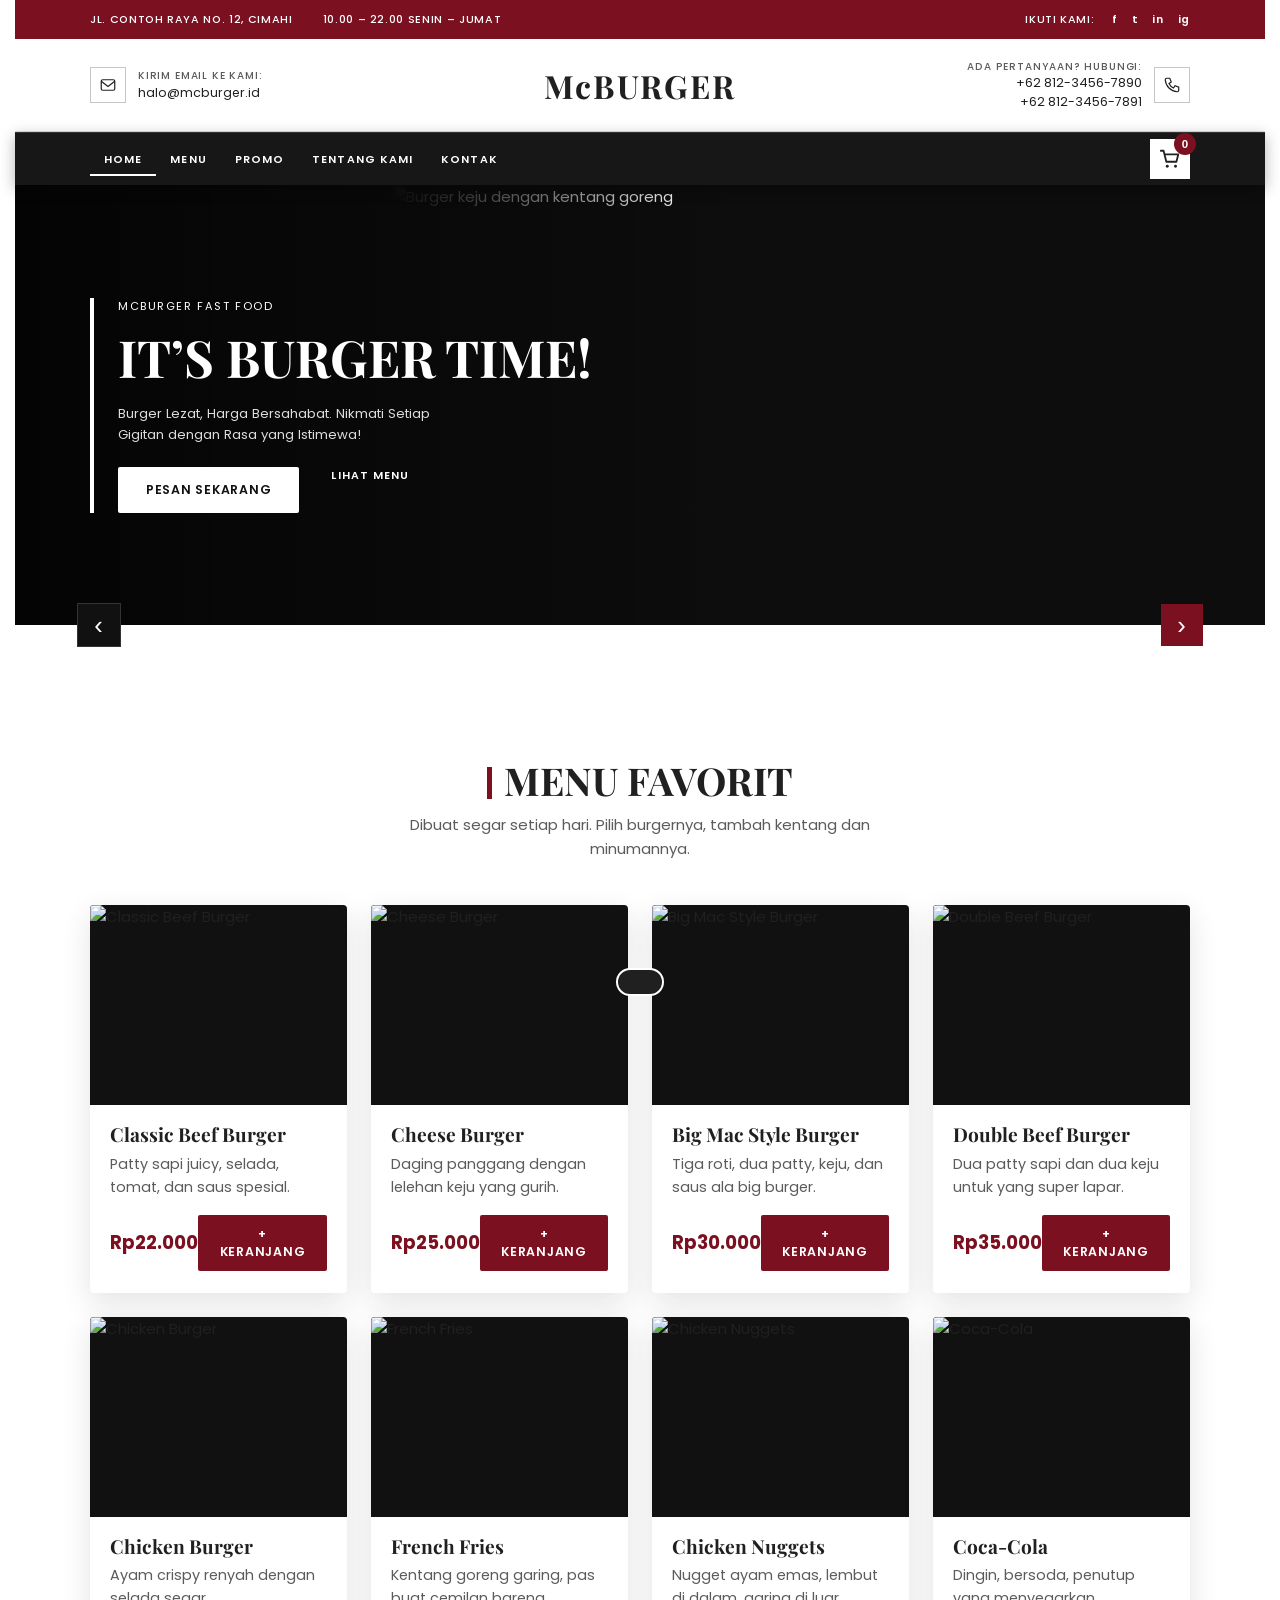
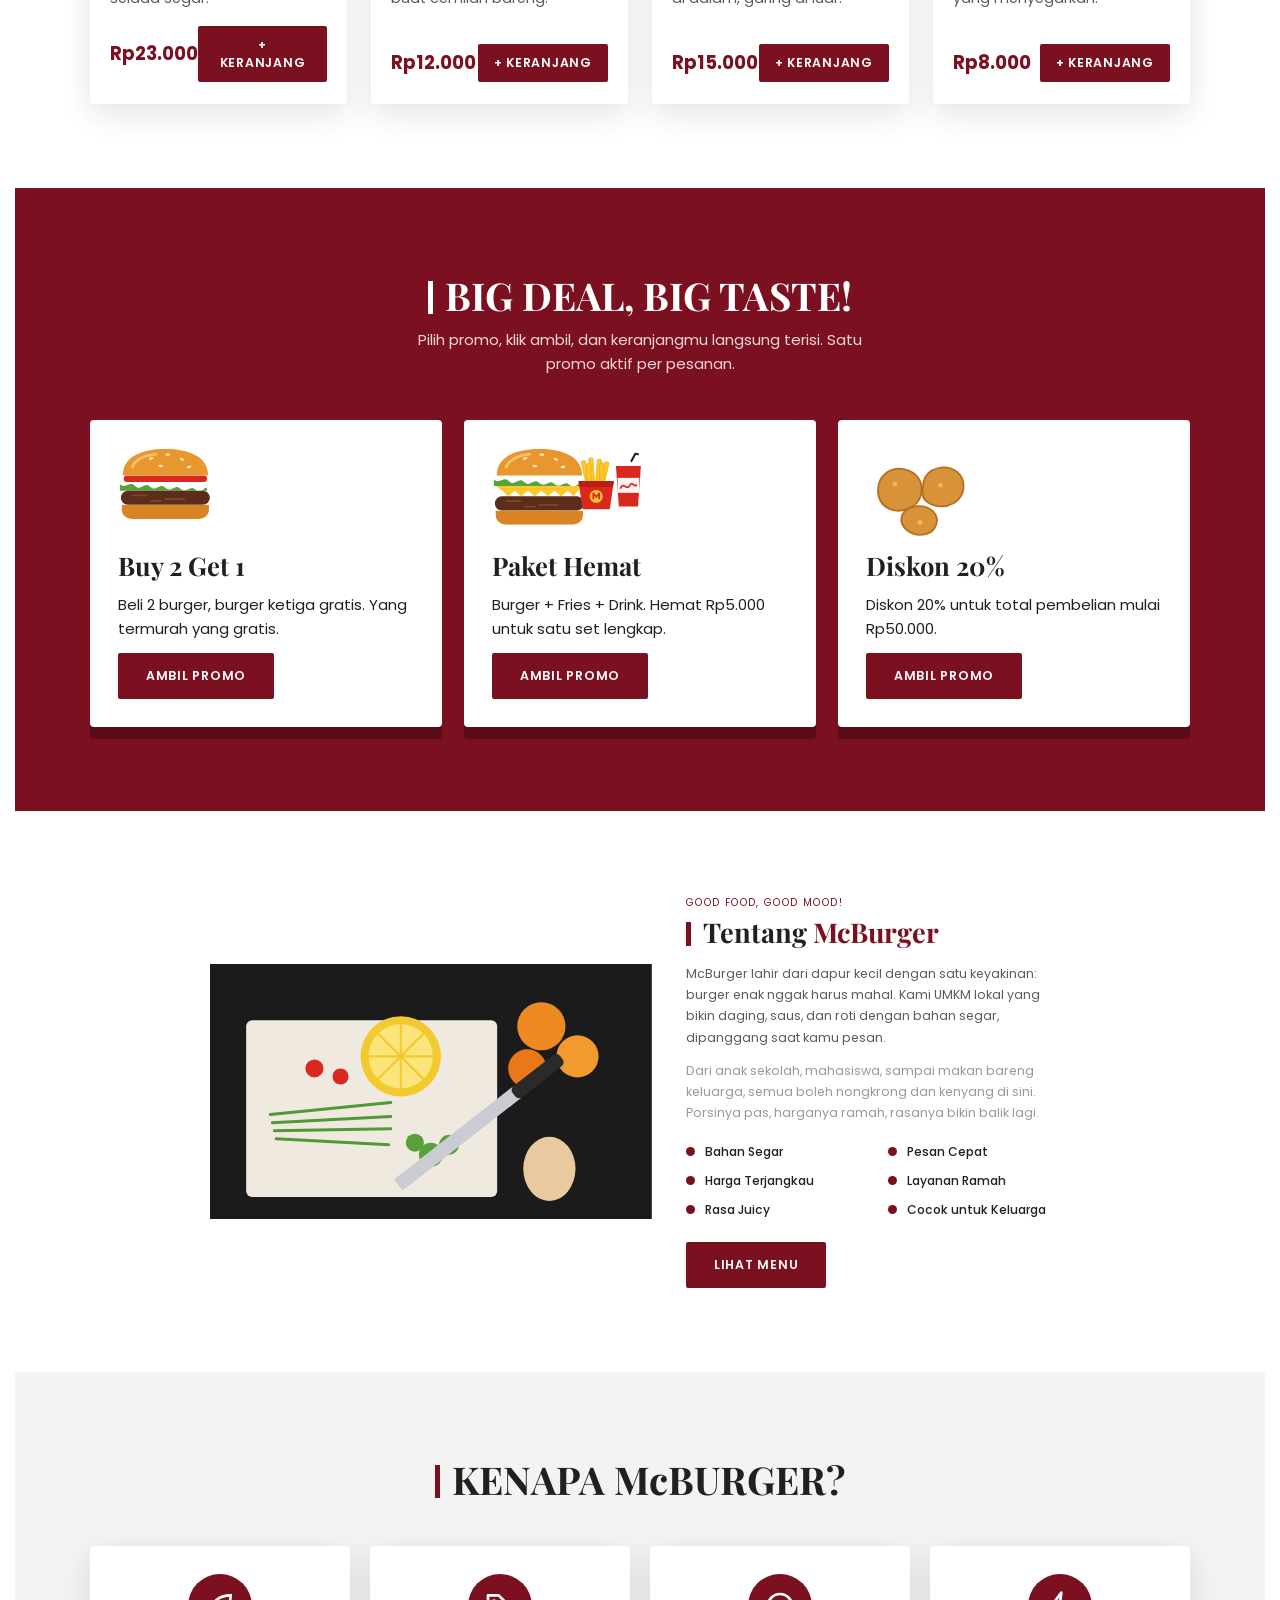
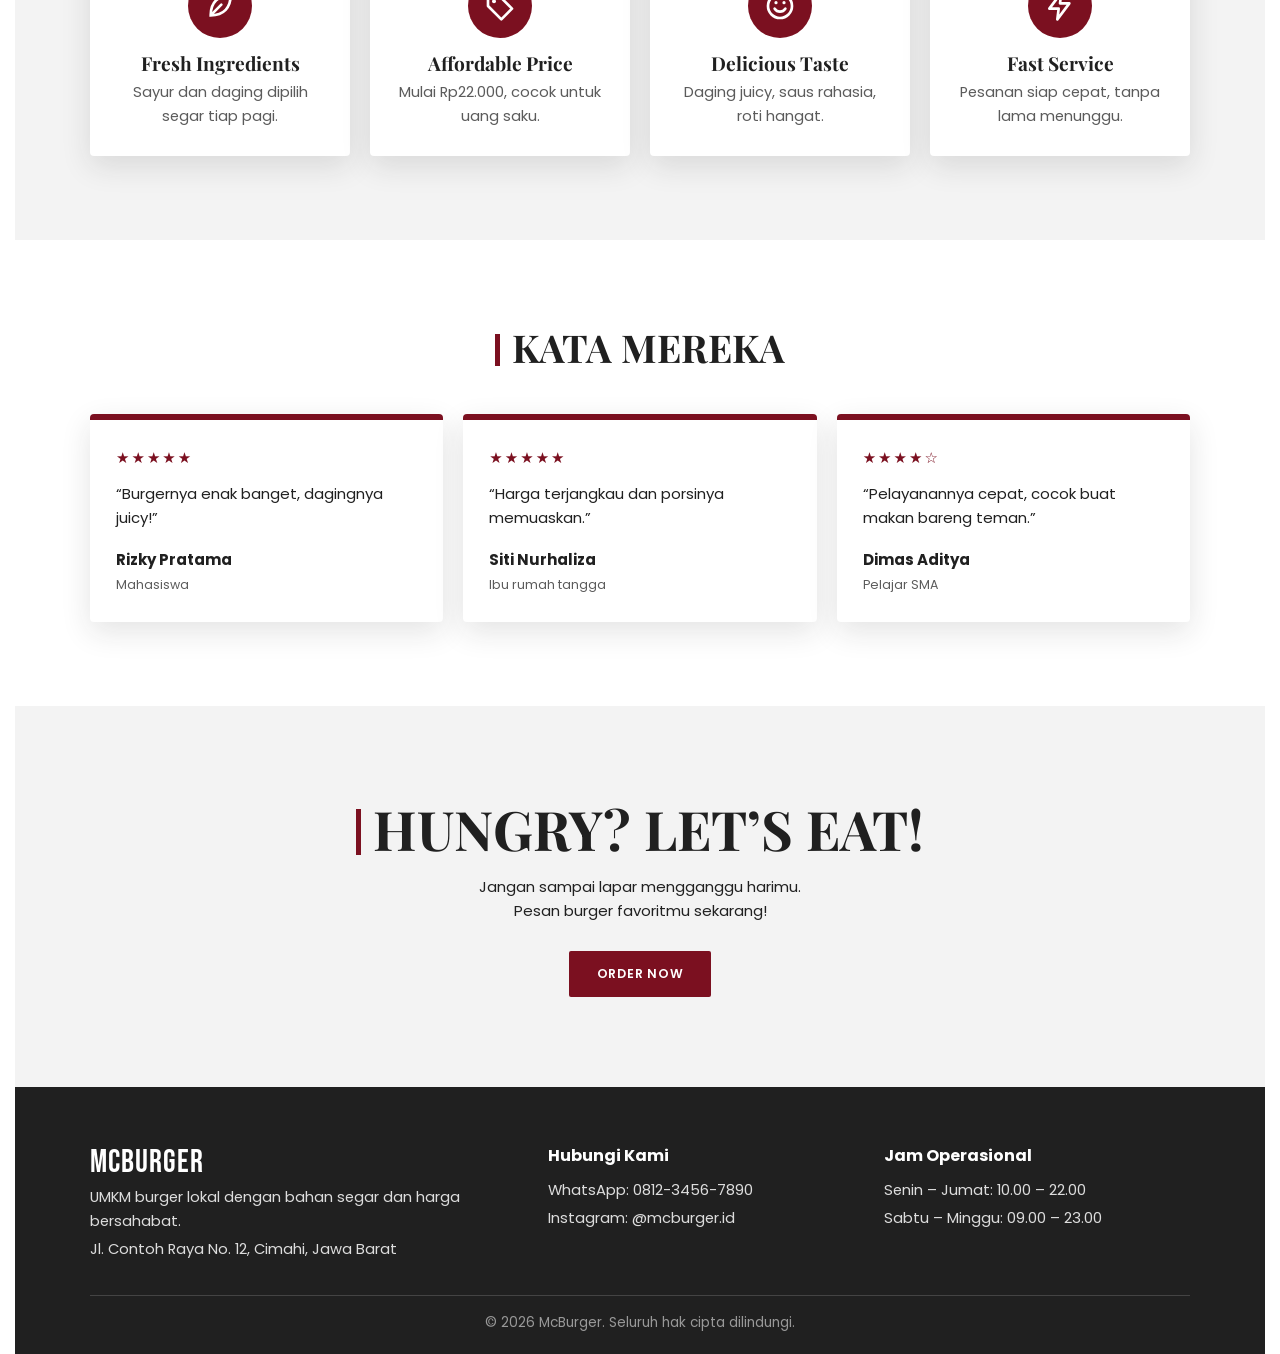
==== index.html @ a1fc5ce3 "Rename landingpage.html to index.html" ====
<!DOCTYPE html>
<html lang="id"><head><meta charset="utf-8">
<meta name="viewport" content="width=device-width, initial-scale=1, viewport-fit=cover">
<title>McBurger – It’s Burger Time!</title>
<link rel="preconnect" href="https://fonts.googleapis.com"><link href="https://fonts.googleapis.com/css2?family=Bebas+Neue&family=Poppins:wght@400;500;600&family=Playfair+Display:wght@600;700&display=swap" rel="stylesheet">
<link rel="stylesheet" href="landingpage.css"></head><body>
<svg width="0" height="0" style="position:absolute" aria-hidden="true"><defs>
<symbol id="bun-t" viewBox="0 0 200 60"><path d="M10 58C10 18 50 2 100 2s90 16 90 56z" fill="#E8962E"/><path d="M30 40c6-14 24-24 50-27" stroke="#F8C16A" stroke-width="6" fill="none" stroke-linecap="round"/><g fill="#FFE9B8"><ellipse cx="70" cy="22" rx="5" ry="2.5" transform="rotate(-20 70 22)"/><ellipse cx="105" cy="14" rx="5" ry="2.5"/><ellipse cx="135" cy="24" rx="5" ry="2.5" transform="rotate(25 135 24)"/><ellipse cx="90" cy="38" rx="5" ry="2.5" transform="rotate(10 90 38)"/><ellipse cx="150" cy="40" rx="5" ry="2.5" transform="rotate(-15 150 40)"/></g></symbol>
<symbol id="bun-b" viewBox="0 0 200 30"><path d="M8 0h184v10c0 12-10 20-24 20H32C18 30 8 22 8 10z" fill="#D98424"/></symbol>
<symbol id="lettuce" viewBox="0 0 200 22"><path d="M4 8c12 12 20-8 32 4s20-10 32 2 20-10 32 2 20-10 32 2 20-10 32 2 16-6 24-4v8H4z" fill="#58A33A"/></symbol>
<symbol id="patty" viewBox="0 0 200 34"><rect x="6" y="2" width="188" height="30" rx="15" fill="#5A2E1A"/><path d="M30 12h30M100 20h40M70 24h20" stroke="#7A4528" stroke-width="4" stroke-linecap="round"/></symbol>
<symbol id="crisp" viewBox="0 0 200 34"><rect x="6" y="2" width="188" height="30" rx="15" fill="#D8923A"/><g fill="#F0B561"><circle cx="40" cy="14" r="4"/><circle cx="90" cy="22" r="4"/><circle cx="140" cy="12" r="4"/><circle cx="170" cy="22" r="3"/></g></symbol>
<symbol id="cheese" viewBox="0 0 200 26"><path d="M8 2h184l-8 8-12 14-12-12-14 12-14-12-14 12-14-12-14 12-14-12-14 12-14-12-14 12-12-12z" fill="#FFC72C"/></symbol>
<symbol id="tomato" viewBox="0 0 200 16"><rect x="12" y="0" width="176" height="14" rx="7" fill="#DA291C"/></symbol>
<symbol id="fries" viewBox="0 0 160 180"><g fill="#FFC72C" stroke="#E5A800" stroke-width="2"><rect x="38" y="10" width="14" height="90" rx="4" transform="rotate(-12 45 55)"/><rect x="58" y="0" width="14" height="100" rx="4" transform="rotate(-4 65 50)"/><rect x="80" y="6" width="14" height="100" rx="4" transform="rotate(5 87 56)"/><rect x="100" y="14" width="14" height="90" rx="4" transform="rotate(13 107 60)"/><rect x="48" y="20" width="14" height="90" rx="4"/><rect x="92" y="18" width="14" height="90" rx="4"/></g><path d="M20 80h120l-14 96H34z" fill="#DA291C"/><path d="M20 80h120l-3 20H23z" fill="#B81F14"/><circle cx="80" cy="132" r="22" fill="#FFC72C"/><path d="M70 142v-20l10 12 10-12v20" stroke="#DA291C" stroke-width="6" fill="none" stroke-linejoin="round"/></symbol>
<symbol id="nug" viewBox="0 0 200 150"><g fill="#D8923A" stroke="#B5701F" stroke-width="3"><path d="M20 70c0-26 24-40 46-34 18 4 30 20 26 40-4 22-30 34-52 26-14-6-20-18-20-32z"/><path d="M96 56c6-24 38-30 56-16 16 14 14 40-6 52-22 12-54 2-52-20z"/><path d="M60 112c10-18 38-20 52-6 12 12 6 34-14 38-22 4-44-12-38-32z"/></g><g fill="#F0B561"><circle cx="48" cy="60" r="4"/><circle cx="124" cy="62" r="4"/><circle cx="90" cy="124" r="4"/></g></symbol>
<symbol id="cola" viewBox="0 0 120 190"><path d="M18 40h84l-10 140H28z" fill="#DA291C"/><rect x="12" y="28" width="96" height="16" rx="6" fill="#fff"/><rect x="24" y="84" width="72" height="50" fill="#fff" opacity=".95"/><path d="M34 118c10-22 20 10 30-8s16 8 22-2" stroke="#DA291C" stroke-width="6" fill="none" stroke-linecap="round"/><path d="M70 28l14-26 8 3" stroke="#202020" stroke-width="7" fill="none" stroke-linecap="round"/></symbol>
<symbol id="i-leaf" viewBox="0 0 24 24"><path d="M5 19C5 9 11 4 20 4c0 9-5 15-15 15zM5 19l8-8" stroke="currentColor" stroke-width="2" fill="none" stroke-linecap="round"/></symbol>
<symbol id="i-tag" viewBox="0 0 24 24"><path d="M3 12V4h8l10 10-8 8z" stroke="currentColor" stroke-width="2" fill="none" stroke-linejoin="round"/><circle cx="7.5" cy="8.5" r="1.5" fill="currentColor"/></symbol>
<symbol id="i-smile" viewBox="0 0 24 24"><circle cx="12" cy="12" r="9" stroke="currentColor" stroke-width="2" fill="none"/><path d="M8 14c2 3 6 3 8 0" stroke="currentColor" stroke-width="2" fill="none" stroke-linecap="round"/><circle cx="9" cy="9.5" r="1.2" fill="currentColor"/><circle cx="15" cy="9.5" r="1.2" fill="currentColor"/></symbol>
<symbol id="i-bolt" viewBox="0 0 24 24"><path d="M13 2L4 14h7l-1 8 9-12h-7z" stroke="currentColor" stroke-width="2" fill="none" stroke-linejoin="round"/></symbol>
<symbol id="i-cart" viewBox="0 0 24 24"><path d="M2 3h3l3 12h11l2-8H6" stroke="currentColor" stroke-width="2" fill="none" stroke-linejoin="round" stroke-linecap="round"/><circle cx="9" cy="20" r="1.6" fill="currentColor"/><circle cx="18" cy="20" r="1.6" fill="currentColor"/></symbol>
<symbol id="b-classic" viewBox="0 0 200 190"><use href="#bun-t" y="0" width="200" height="60"/><use href="#tomato" y="58" width="200" height="16"/><use href="#lettuce" y="68" width="200" height="22"/><use href="#patty" y="88" width="200" height="34"/><use href="#bun-b" y="120" width="200" height="30"/></symbol>
<symbol id="b-cheese" viewBox="0 0 200 190"><use href="#bun-t" width="200" height="60"/><use href="#lettuce" y="58" width="200" height="22"/><use href="#cheese" y="78" width="200" height="26"/><use href="#patty" y="100" width="200" height="34"/><use href="#bun-b" y="132" width="200" height="30"/></symbol>
<symbol id="b-mac" viewBox="0 0 200 240"><use href="#bun-t" width="200" height="60"/><use href="#lettuce" y="58" width="200" height="22"/><use href="#cheese" y="78" width="200" height="26"/><use href="#patty" y="100" width="200" height="34"/><use href="#bun-b" y="132" width="200" height="22"/><use href="#lettuce" y="152" width="200" height="22"/><use href="#patty" y="170" width="200" height="34"/><use href="#bun-b" y="202" width="200" height="30"/></symbol>
<symbol id="b-double" viewBox="0 0 200 240"><use href="#bun-t" width="200" height="60"/><use href="#cheese" y="58" width="200" height="26"/><use href="#patty" y="80" width="200" height="34"/><use href="#cheese" y="112" width="200" height="26"/><use href="#patty" y="134" width="200" height="34"/><use href="#tomato" y="166" width="200" height="16"/><use href="#bun-b" y="178" width="200" height="30"/></symbol>
<symbol id="b-chick" viewBox="0 0 200 190"><use href="#bun-t" width="200" height="60"/><use href="#lettuce" y="58" width="200" height="22"/><use href="#crisp" y="78" width="200" height="34"/><use href="#bun-b" y="110" width="200" height="30"/></symbol>
</defs></svg>

<div class="topbar"><div class="wrap"><div class="l"><span>Jl. Contoh Raya No. 12, Cimahi</span><span>10.00 – 22.00 Senin – Jumat</span></div><div class="r">Ikuti kami: <a href="#kontak">f</a><a href="#kontak">t</a><a href="#kontak">in</a><a href="#kontak">ig</a></div></div></div>
<header><div class="wrap brand"><div class="side"><i class="bx"><svg width="18" height="18" viewBox="0 0 24 24" fill="none" stroke="#fff" stroke-width="1.6"><rect x="3" y="5" width="18" height="14" rx="2"/><path d="M3 7l9 7 9-7"/></svg></i><span><b>Kirim email ke kami:</b>halo@mcburger.id</span></div><a href="#home" class="blogo">McBURGER</a><div class="side r"><span><b>Ada pertanyaan? Hubungi:</b>+62 812-3456-7890<br>+62 812-3456-7891</span><i class="bx"><svg width="18" height="18" viewBox="0 0 24 24" fill="none" stroke="#fff" stroke-width="1.6"><path d="M5 3h4l2 5-3 2a12 12 0 006 6l2-3 5 2v4a2 2 0 01-2 2A17 17 0 013 5a2 2 0 012-2z"/></svg></i></div></div></header>
<div class="navbar"><div class="wrap"><nav>
<div class="links" id="links"><a href="#home">Home</a><a href="#menu">Menu</a><a href="#promo">Promo</a><a href="#tentang">Tentang Kami</a><a href="#kontak">Kontak</a></div>
<div class="right"><button class="cartbtn" id="cartBtn" aria-label="Buka keranjang"><svg width="22" height="22"><use href="#i-cart"/></svg><b id="count">0</b></button>
<button class="burger" id="burger" aria-label="Menu" aria-expanded="false"><span></span><span></span><span></span></button></div>
</nav></div></div>

<main>
<section class="hero" id="home"><div class="slides"><div class="slide on"><img class="bgart" alt="Burger keju dengan kentang goreng" src="images/hero-1.jpg"><div class="wrap"><div class="hl"><small class="tag">McBurger Fast Food</small><h1>IT’S BURGER TIME!</h1><p>Burger Lezat, Harga Bersahabat. Nikmati Setiap Gigitan dengan Rasa yang Istimewa!</p><div class="cta"><a class="btn b-yel" href="#menu" data-order>Pesan Sekarang</a><a class="lnk" href="#menu">Lihat Menu</a></div></div></div></div><div class="slide"><img class="bgart" alt="Burger, nugget ayam, saus, dan cola" src="images/hero-2.jpg"><div class="wrap"><div class="hl"><small class="tag">Promo Spesial</small><h1>BIG DEAL, BIG TASTE!</h1><p>Buy 2 Get 1, paket hemat burger + fries + drink, dan diskon 20%. Ambil promonya sekarang!</p><div class="cta"><a class="btn b-yel" href="#menu" data-order>Pesan Sekarang</a><a class="lnk" href="#menu">Lihat Menu</a></div></div></div></div><div class="slide"><img class="bgart" alt="Cheeseburger dengan cola dingin" src="images/hero-3.jpg"><div class="wrap"><div class="hl"><small class="tag">Fresh Every Day</small><h1>GOOD FOOD, GOOD MOOD!</h1><p>Dibuat dari bahan segar, dipanggang saat kamu pesan, dengan harga yang ramah di kantong.</p><div class="cta"><a class="btn b-yel" href="#menu" data-order>Pesan Sekarang</a><a class="lnk" href="#menu">Lihat Menu</a></div></div></div></div></div><button class="arr prev" aria-label="Slide sebelumnya">‹</button><button class="arr next" aria-label="Slide berikutnya">›</button></section>

<section id="menu"><div class="wrap"><div class="head reveal"><h2>MENU FAVORIT</h2><p>Dibuat segar setiap hari. Pilih burgernya, tambah kentang dan minumannya.</p></div><div class="grid" id="grid"></div></div></section>

<section class="promo" id="promo"><div class="wrap"><div class="head reveal"><h2>BIG DEAL, BIG TASTE!</h2><p>Pilih promo, klik ambil, dan keranjangmu langsung terisi. Satu promo aktif per pesanan.</p></div>
<div class="pgrid">
<div class="pc reveal"><svg viewBox="0 0 200 190"><use href="#b-classic"/></svg><h3>Buy 2 Get 1</h3><p>Beli 2 burger, burger ketiga gratis. Yang termurah yang gratis.</p><button class="btn" data-promo="b21">Ambil Promo</button></div>
<div class="pc reveal"><svg viewBox="0 0 330 190"><use href="#b-cheese" width="200" height="190"/><use href="#fries" x="170" y="20" width="100" height="112"/><use href="#cola" x="250" y="10" width="76" height="120"/></svg><h3>Paket Hemat</h3><p>Burger + Fries + Drink. Hemat Rp5.000 untuk satu set lengkap.</p><button class="btn" data-promo="hemat">Ambil Promo</button></div>
<div class="pc reveal"><svg viewBox="0 0 200 150"><use href="#nug"/></svg><h3>Diskon 20%</h3><p>Diskon 20% untuk total pembelian mulai Rp50.000.</p><button class="btn" data-promo="d20">Ambil Promo</button></div>
</div></div></section>

<section id="tentang"><div class="wrap about"><div class="art reveal"><svg viewBox="0 0 440 254" role="img" aria-label="Bahan segar McBurger"><rect width="440" height="254" fill="#1b1b1b"/><rect x="36" y="56" width="250" height="176" rx="6" fill="#efe9df"/><g stroke="#4f9a35" stroke-width="3" stroke-linecap="round"><path d="M60 150l120-12M62 158l118-6M64 166l116-2M66 174l112 6"/></g><circle cx="190" cy="92" r="40" fill="#f2c92e"/><circle cx="190" cy="92" r="32" fill="#fbe57a"/><path d="M190 60v64M158 92h64M167 69l46 46M213 69l-46 46" stroke="#f2c92e" stroke-width="2"/><circle cx="330" cy="62" r="24" fill="#ef8a22"/><circle cx="366" cy="92" r="21" fill="#f29a2e"/><circle cx="316" cy="104" r="19" fill="#e87818"/><ellipse cx="338" cy="204" rx="26" ry="32" fill="#e9c9a0"/><circle cx="104" cy="104" r="9" fill="#da291c"/><circle cx="130" cy="112" r="8" fill="#da291c"/><g fill="#5aa03a"><circle cx="220" cy="190" r="12"/><circle cx="238" cy="180" r="10"/><circle cx="204" cy="178" r="9"/></g><g transform="rotate(-38 250 170)"><rect x="170" y="164" width="150" height="14" fill="#c9ccd1"/><rect x="316" y="164" width="60" height="14" rx="5" fill="#2a2a2a"/></g></svg></div><div class="reveal"><small class="wl">Good food, good mood!</small><h2>Tentang <em>McBurger</em></h2><p class="p1">McBurger lahir dari dapur kecil dengan satu keyakinan: burger enak nggak harus mahal. Kami UMKM lokal yang bikin daging, saus, dan roti dengan bahan segar, dipanggang saat kamu pesan.</p><p class="p2">Dari anak sekolah, mahasiswa, sampai makan bareng keluarga, semua boleh nongkrong dan kenyang di sini. Porsinya pas, harganya ramah, rasanya bikin balik lagi.</p><ul><li>Bahan Segar</li><li>Pesan Cepat</li><li>Harga Terjangkau</li><li>Layanan Ramah</li><li>Rasa Juicy</li><li>Cocok untuk Keluarga</li></ul><a class="btn b-red" href="#menu">Lihat Menu</a></div></div></section>

<section class="feat"><div class="wrap"><div class="head reveal"><h2>KENAPA McBURGER?</h2></div><div class="fgrid">
<div class="fc reveal"><div class="ic"><svg width="32" height="32"><use href="#i-leaf"/></svg></div><h3>Fresh Ingredients</h3><p>Sayur dan daging dipilih segar tiap pagi.</p></div>
<div class="fc reveal"><div class="ic"><svg width="32" height="32"><use href="#i-tag"/></svg></div><h3>Affordable Price</h3><p>Mulai Rp22.000, cocok untuk uang saku.</p></div>
<div class="fc reveal"><div class="ic"><svg width="32" height="32"><use href="#i-smile"/></svg></div><h3>Delicious Taste</h3><p>Daging juicy, saus rahasia, roti hangat.</p></div>
<div class="fc reveal"><div class="ic"><svg width="32" height="32"><use href="#i-bolt"/></svg></div><h3>Fast Service</h3><p>Pesanan siap cepat, tanpa lama menunggu.</p></div></div></div></section>

<section><div class="wrap"><div class="head reveal"><h2>KATA MEREKA</h2></div><div class="fgrid" style="grid-template-columns:repeat(auto-fit,minmax(260px,1fr))">
<div class="tc reveal"><div class="stars" aria-label="5 bintang">★★★★★</div><p>“Burgernya enak banget, dagingnya juicy!”</p><b>Rizky Pratama</b><small>Mahasiswa</small></div>
<div class="tc reveal"><div class="stars" aria-label="5 bintang">★★★★★</div><p>“Harga terjangkau dan porsinya memuaskan.”</p><b>Siti Nurhaliza</b><small>Ibu rumah tangga</small></div>
<div class="tc reveal"><div class="stars" aria-label="4 bintang">★★★★☆</div><p>“Pelayanannya cepat, cocok buat makan bareng teman.”</p><b>Dimas Aditya</b><small>Pelajar SMA</small></div></div></div></section>

<section class="last"><div class="wrap reveal"><h2>HUNGRY? LET’S EAT!</h2><p>Jangan sampai lapar mengganggu harimu. Pesan burger favoritmu sekarang!</p><a class="btn b-red" href="#menu" data-order>Order Now</a></div></section>
</main>

<footer id="kontak"><div class="wrap"><div class="fg">
<div><div class="logo" style="color:#fff">McBurger</div><p>UMKM burger lokal dengan bahan segar dan harga bersahabat.</p><p>Jl. Contoh Raya No. 12, Cimahi, Jawa Barat</p></div>
<div><h4>Hubungi Kami</h4><p>WhatsApp: 0812-3456-7890</p><p>Instagram: @mcburger.id</p></div>
<div><h4>Jam Operasional</h4><p>Senin – Jumat: 10.00 – 22.00</p><p>Sabtu – Minggu: 09.00 – 23.00</p></div></div>
<div class="copy">© 2026 McBurger. Seluruh hak cipta dilindungi.</div></div></footer>

<button id="top" aria-label="Kembali ke atas">↑</button><div id="toast" role="status"></div>
<div class="ov" id="ov"><div class="modal" role="dialog" aria-modal="true" aria-label="Pesanan"><h3>PESANANMU <button class="x" id="close" aria-label="Tutup">×</button></h3>
<div id="items"></div><div id="sums"></div>
<label for="nm">Nama pelanggan</label><input id="nm" placeholder="Nama kamu" autocomplete="name">
<label for="nt">Catatan pesanan</label><textarea id="nt" rows="2" placeholder="Contoh: tanpa bawang, saus dipisah"></textarea>
<button class="btn b-red" id="co" style="width:100%;margin-top:18px">Checkout via WhatsApp</button></div></div>

<script src="landingpage.js"></script></body></html>
---- landingpage.css ----
:root{--red:#DA291C;--yel:#FFC72C;--ink:#202020;--bg:#fff;--soft:#FFF7DD;--card:#fff;--mut:#5b5b5b;--sh:0 10px 30px rgba(32,32,32,.12);box-sizing:border-box;padding-top:env(safe-area-inset-top,0px);padding-bottom:env(safe-area-inset-bottom,0px)}
:root:not([data-theme="light"]){color-scheme:light}
@media (prefers-color-scheme:dark){:root:not([data-theme="light"]){color-scheme:dark;--bg:#181818;--soft:#241f10;--card:#242424;--ink:#f5f5f5;--mut:#b5b5b5;--sh:0 10px 30px rgba(0,0,0,.5)}}
:root[data-theme="dark"]{color-scheme:dark;--bg:#181818;--soft:#241f10;--card:#242424;--ink:#f5f5f5;--mut:#b5b5b5}
html{scroll-behavior:smooth;scroll-padding-top:calc(72px + env(safe-area-inset-top,0px));height:auto}
*{box-sizing:border-box}
body{margin:0;font-family:Poppins,system-ui,sans-serif;background:var(--bg);color:var(--ink);line-height:1.6}
h1,h2,h3{font-family:"Bebas Neue",Impact,sans-serif;font-weight:400;letter-spacing:.02em;line-height:1;margin:0}
h2{font-size:clamp(2.4rem,6vw,3.8rem)}
a{color:inherit;text-decoration:none}
.wrap{max-width:1140px;margin:0 auto;padding:0 20px}
section{padding:84px 0}
.btn{display:inline-block;border:0;border-radius:999px;padding:14px 28px;font:600 1rem Poppins,sans-serif;cursor:pointer;transition:transform .15s,box-shadow .15s}
.btn:hover{transform:translateY(-2px);box-shadow:var(--sh)}
.btn:focus-visible,a:focus-visible,button:focus-visible,input:focus-visible,textarea:focus-visible{outline:3px solid var(--ink);outline-offset:2px}
.b-yel{background:var(--yel);color:#202020}.b-red{background:var(--red);color:#fff}.b-ghost{background:transparent;color:#fff;box-shadow:inset 0 0 0 2px #fff}
header{position:sticky;top:0;z-index:50;background:var(--red);color:#fff;padding-top:env(safe-area-inset-top,0px);box-shadow:0 2px 12px rgba(0,0,0,.2)}
nav{display:flex;align-items:center;justify-content:space-between;height:68px}
.logo{display:flex;align-items:center;gap:10px;font:400 2rem "Bebas Neue",sans-serif;letter-spacing:.03em}
.logo i{width:34px;height:34px;border-radius:10px;background:var(--yel);display:grid;place-items:center}
.links{display:flex;gap:6px;align-items:center}
.links a{padding:8px 14px;border-radius:999px;font-weight:500;transition:background .2s,color .2s}
.links a:hover{background:var(--yel);color:#202020}
.cartbtn{position:relative;background:var(--yel);color:#202020;border:0;border-radius:999px;width:46px;height:46px;cursor:pointer;display:grid;place-items:center}
.cartbtn b{position:absolute;top:-6px;right:-6px;background:#202020;color:#fff;font-size:.72rem;min-width:22px;height:22px;border-radius:11px;display:grid;place-items:center}
.burger{display:none;background:none;border:0;color:#fff;cursor:pointer;width:44px;height:44px}
.burger span{display:block;height:3px;background:#fff;margin:6px 8px;border-radius:2px;transition:.25s}
.right{display:flex;gap:10px;align-items:center}
@media(max-width:820px){.burger{display:block}.links{position:absolute;left:0;right:0;top:100%;background:var(--red);flex-direction:column;padding:10px 20px 20px;display:none}.links.open{display:flex}.links a{width:100%}}
.hero{background:radial-gradient(circle at 80% 30%,#ffd45a 0,var(--yel) 40%,#f5b400 100%);color:#202020;padding:0;overflow:hidden;position:relative}
.hero:before{content:"";position:absolute;left:-12%;top:-30%;width:75%;height:160%;background:var(--red);transform:skewX(-12deg)}
.hero .wrap{position:relative;display:grid;grid-template-columns:1.05fr 1fr;gap:20px;align-items:center;min-height:620px}
.hero h1{font-size:clamp(4rem,10vw,7.6rem);color:#fff;text-shadow:5px 5px 0 #202020;animation:rise .8s both}
.hero p{color:#fff;font-size:1.15rem;max-width:30ch;margin:20px 0 28px;animation:rise .8s .15s both}
.hero .cta{display:flex;gap:12px;flex-wrap:wrap;animation:rise .8s .3s both}
.hero svg{width:100%;height:auto;max-height:520px;animation:pop 1s .2s both;filter:drop-shadow(0 28px 24px rgba(0,0,0,.28))}
@keyframes rise{from{opacity:0;transform:translateY(30px)}}
@keyframes pop{from{opacity:0;transform:scale(.7) rotate(-8deg)}}
@media(max-width:820px){.hero:before{width:150%;left:-25%}.hero .wrap{grid-template-columns:1fr;min-height:0;padding:50px 20px}}
.head{text-align:center;margin-bottom:44px}.head p{color:var(--mut);max-width:52ch;margin:10px auto 0}
.grid{display:grid;grid-template-columns:repeat(auto-fill,minmax(250px,1fr));gap:24px}
.card{background:var(--card);border-radius:22px;box-shadow:var(--sh);overflow:hidden;display:flex;flex-direction:column;transition:transform .25s,box-shadow .25s}
.card:hover{transform:translateY(-8px);box-shadow:0 18px 40px rgba(218,41,28,.25)}
.card .pic{background:var(--soft);padding:18px;display:grid;place-items:center;height:190px}
.card .pic svg{height:100%;width:auto;transition:transform .3s}.card:hover .pic svg{transform:scale(1.1) rotate(-3deg)}
.card .body{padding:18px 20px 22px;display:flex;flex-direction:column;gap:6px;flex:1}
.card h3{font-size:1.7rem}.card p{margin:0;color:var(--mut);font-size:.9rem;flex:1}
.price{display:flex;justify-content:space-between;align-items:center;margin-top:10px}.price b{font-size:1.15rem;color:var(--red)}
.add{background:var(--red);color:#fff;border:0;border-radius:999px;padding:10px 16px;font:600 .88rem Poppins;cursor:pointer;transition:background .2s}.add:hover{background:#b81f14}
.promo{background:var(--red);color:#fff}
.promo .head p{color:#ffe9b0}.pgrid{display:grid;grid-template-columns:repeat(3,1fr);gap:22px}
.pc{background:var(--yel);color:#202020;border-radius:22px;padding:28px;display:flex;flex-direction:column;gap:12px;box-shadow:0 12px 0 rgba(0,0,0,.25)}
.pc h3{font-size:2.2rem}.pc p{margin:0;flex:1}.pc svg{height:90px;width:auto;align-self:flex-start}
.pc .btn{background:#202020;color:#fff;align-self:flex-start}
@media(max-width:820px){.pgrid{grid-template-columns:1fr}}
.about{display:grid;grid-template-columns:1fr 1fr;gap:48px;align-items:center}
.about p{color:var(--mut)}.about .art{background:var(--soft);border-radius:28px;padding:30px;display:grid;grid-template-columns:1fr 1fr;gap:12px}
.art svg{width:100%;height:auto}
@media(max-width:820px){.about{grid-template-columns:1fr}}
.feat{background:var(--soft)}.fgrid{display:grid;grid-template-columns:repeat(auto-fit,minmax(210px,1fr));gap:20px}
.fc{background:var(--card);border-radius:22px;padding:28px 22px;text-align:center;box-shadow:var(--sh)}
.fc .ic{width:64px;height:64px;border-radius:50%;background:var(--red);color:var(--yel);display:grid;place-items:center;margin:0 auto 14px}
.fc h3{font-size:1.6rem}.fc p{margin:6px 0 0;color:var(--mut);font-size:.92rem}
.stars{color:#f5a300;letter-spacing:2px}.tc{background:var(--card);border-radius:22px;padding:26px;box-shadow:var(--sh);border-top:6px solid var(--red)}
.tc p{margin:12px 0 18px}.tc b{display:block}.tc small{color:var(--mut)}
.last{background:var(--yel);color:#202020;text-align:center;padding:90px 0}.last h2{font-size:clamp(3rem,9vw,6rem)}.last p{max-width:40ch;margin:14px auto 28px}
footer{background:#202020;color:#ddd;padding:56px 0 20px}.fg{display:grid;grid-template-columns:1.4fr 1fr 1fr;gap:30px}
footer h4{color:var(--yel);margin:0 0 10px;font-size:1rem}footer p{margin:4px 0;font-size:.92rem}
.copy{border-top:1px solid #444;margin-top:30px;padding-top:16px;text-align:center;font-size:.85rem;color:#999}
@media(max-width:820px){.fg{grid-template-columns:1fr}}
.reveal{opacity:0;transform:translateY(28px);transition:opacity .7s,transform .7s}.reveal.in{opacity:1;transform:none}
#top{position:fixed;right:18px;bottom:calc(18px + env(safe-area-inset-bottom,0px));width:48px;height:48px;border-radius:50%;border:0;background:var(--red);color:#fff;cursor:pointer;box-shadow:var(--sh);opacity:0;pointer-events:none;transition:.3s;z-index:40}
#top.show{opacity:1;pointer-events:auto}
#toast{position:fixed;left:50%;bottom:calc(24px + env(safe-area-inset-bottom,0px));transform:translate(-50%,120px);background:#202020;color:#fff;padding:12px 22px;border-radius:999px;z-index:90;transition:transform .35s;border:2px solid var(--yel);max-width:90vw}
#toast.show{transform:translate(-50%,0)}
.ov{position:fixed;inset:0;background:rgba(0,0,0,.6);display:none;align-items:center;justify-content:center;z-index:80;padding:16px}.ov.open{display:flex}
.modal{background:var(--card);border-radius:24px;width:100%;max-width:520px;max-height:92vh;overflow:auto;padding:26px;animation:pop .35s both}
.modal h3{font-size:2.2rem;display:flex;justify-content:space-between;align-items:center}
.x{background:none;border:0;font-size:1.8rem;cursor:pointer;color:var(--ink)}
.li{display:grid;grid-template-columns:1fr auto auto;gap:10px;align-items:center;padding:12px 0;border-bottom:1px solid rgba(128,128,128,.25)}
.li small{color:var(--mut);display:block}.qty{display:flex;align-items:center;gap:8px}
.qty button{width:30px;height:30px;border-radius:50%;border:2px solid var(--red);background:none;color:var(--red);font-weight:600;cursor:pointer}
.del{background:none;border:0;color:var(--red);cursor:pointer;font-size:.8rem;text-decoration:underline}
.tot{display:flex;justify-content:space-between;padding:6px 0}.tot.g{font-size:1.25rem;font-weight:600;border-top:2px solid var(--ink);margin-top:6px;padding-top:12px}
.modal label{display:block;font-weight:500;font-size:.9rem;margin:14px 0 4px}
.modal input,.modal textarea{width:100%;padding:12px 14px;border-radius:12px;border:2px solid rgba(128,128,128,.4);font:inherit;background:var(--bg);color:var(--ink)}
.empty{text-align:center;color:var(--mut);padding:30px 0}
@media(prefers-reduced-motion:reduce){*{animation:none!important;transition:none!important}html{scroll-behavior:auto}.reveal{opacity:1;transform:none}}
:root{--red:#A31535;--yel:#FFD3D3;--soft:#FDF1F1}
html{background:#FFD3D3;scroll-padding-top:calc(56px + env(safe-area-inset-top,0px))}body{margin:0 10px;font-size:15px}
h1,h2,h3{font-family:"Playfair Display",Georgia,serif;font-weight:700;letter-spacing:0;line-height:1.2}
h2{font-size:clamp(1.8rem,4vw,2.4rem)}h2:before{content:"";display:inline-block;width:5px;height:.85em;background:var(--red);margin-right:12px;vertical-align:-.08em}
.promo h2:before{background:var(--yel)}.card h3,.fc h3{font-size:1.2rem}.pc h3{font-size:1.6rem}.modal h3{font-size:1.5rem}.last h2{font-size:clamp(2.2rem,6vw,3.4rem)}
.btn,.add{border-radius:2px;text-transform:uppercase;font-size:.78rem;letter-spacing:.06em}.card,.pc,.fc,.tc,.modal,.about .art{border-radius:4px}
.b-red{background:var(--red);color:#fff}.b-yel{background:var(--yel);color:#222}
.topbar{background:#FFD3D3;color:#222;font-size:.72rem;font-weight:500;padding:9px 0}.topbar .wrap{display:flex;justify-content:space-between;gap:14px;flex-wrap:wrap}
header{position:static;background:#222;box-shadow:none;padding:0}.brand{display:grid;grid-template-columns:1fr auto 1fr;align-items:center;gap:20px;min-height:96px;color:#fff;font-size:.78rem}
.brand .side b{display:block;color:#fff;font-size:.72rem;letter-spacing:.08em;text-transform:uppercase}.brand .side:last-child{text-align:right}
.blogo{font:700 2rem "Playfair Display",serif;letter-spacing:.06em;color:#fff}
.navbar{position:sticky;top:env(safe-area-inset-top,0px);z-index:50;background:#181818;color:#fff;border-top:1px solid #333;box-shadow:0 4px 14px rgba(0,0,0,.3)}
nav{height:52px}.links{gap:0}.links a{border-radius:0;font-size:.72rem;text-transform:uppercase;letter-spacing:.1em;padding:8px 16px}.links a:hover{background:none;color:var(--yel)}.links a:first-child{box-shadow:inset 0 -2px var(--yel)}
.cartbtn{border-radius:0;width:44px;height:44px;background:var(--yel);color:#222}.cartbtn b{background:var(--red);color:#fff}
.hero{background:linear-gradient(100deg,#150e08 0,#2e1d10 55%,#5a3a1c 100%);color:#fff}.hero:before{display:none}.hero .wrap{min-height:460px}
.hl{border-left:4px solid var(--yel);padding-left:24px}.tag{display:block;color:var(--yel);font-size:.7rem;letter-spacing:.14em;text-transform:uppercase;margin-bottom:12px}
.hero h1{font-size:clamp(2.2rem,5.4vw,3.8rem);text-transform:uppercase;text-shadow:none;line-height:1.15}.hero p{font-size:.95rem;color:#eadfd0;max-width:44ch}.hero .b-ghost{box-shadow:inset 0 0 0 1px #fff}
.about .art{order:-1;background:none;padding:0}.about .tag{color:var(--red)}.about ul{list-style:none;padding:0;margin:20px 0 26px;display:grid;grid-template-columns:1fr 1fr;gap:10px 20px;font-weight:500;font-size:.9rem}
.about li:before{content:"";display:inline-block;width:9px;height:9px;border-radius:50%;background:var(--red);margin-right:10px}
.promo{background:var(--red)}.last{background:var(--yel)}footer h4{color:var(--yel)}
@media(max-width:820px){.links{background:#181818}.brand{grid-template-columns:1fr;justify-items:center;min-height:70px}.brand .side{display:none}.topbar .r{display:none}.hero .wrap{padding:44px 20px}}
body{margin:0 15px}
.topbar{font-size:.68rem;text-transform:uppercase;letter-spacing:.06em;padding:11px 0}.topbar .l{display:flex;gap:30px;flex-wrap:wrap}.topbar .r a{margin-left:14px;font-weight:600;text-transform:none}
.brand{min-height:92px}.brand .side{display:flex;align-items:center;gap:12px;line-height:1.5}.brand .side.r{justify-content:flex-end;text-align:right}.brand .side b{color:#fff;font-weight:500;font-size:.64rem}.brand .side span{color:#fff;font-size:.78rem}
.bx{width:36px;height:36px;border:1px solid #6a6a6a;display:grid;place-items:center;font-style:normal;flex:none}
.navbar{background:#171717}.links a{font-size:.68rem;font-weight:600;padding:8px 14px}.links a:first-child{box-shadow:inset 0 -2px #fff}.cartbtn{width:40px;height:40px}
.hero{margin-bottom:48px;overflow:visible}.slides{position:relative;height:clamp(400px,50vw,440px);overflow:hidden}
.slide{position:absolute;inset:0;opacity:0;visibility:hidden;transition:opacity .7s,visibility .7s}.slide.on{opacity:1;visibility:visible}
.slide:after{content:"";position:absolute;inset:0;background:linear-gradient(90deg,rgba(0,0,0,.7),rgba(0,0,0,.2) 70%);z-index:1}
.hero .bgart{position:absolute;inset:0;width:100%;height:100%;max-height:none;animation:none;filter:none}
.slide .wrap{position:relative;z-index:2;height:100%;display:flex;align-items:center;grid-template-columns:none;min-height:0}
.hl{max-width:520px}.hero h1{font-size:clamp(1.9rem,4.6vw,3.2rem);margin-bottom:0}.hero p{font-size:.82rem;margin:16px 0 22px}
.lnk{color:#fff;font-size:.68rem;font-weight:600;text-transform:uppercase;letter-spacing:.1em;margin-left:20px}.lnk:hover{color:var(--yel)}
.arr{position:absolute;bottom:-21px;width:42px;height:42px;border:0;color:#fff;font-size:1.6rem;line-height:1;cursor:pointer;z-index:5}.prev{left:5%;background:#111}.next{right:5%;background:var(--red)}
.about{max-width:900px;grid-template-columns:1.15fr 1fr;gap:34px;align-items:center}.about .art{display:block}.about .art svg{display:block;width:100%}
.wl{display:block;color:#e7a8a8;font-size:.62rem;letter-spacing:.14em;text-transform:uppercase;margin-bottom:6px}.about h2{font-size:1.7rem;margin-bottom:14px}.about h2 em{font-style:normal;color:var(--red)}
.about p{font-size:.78rem;line-height:1.7;margin:0 0 12px}.about .p2{color:#999}.about ul{font-size:.76rem;margin:18px 0 22px}
@media(max-width:820px){.about{grid-template-columns:1fr}.hero{margin-bottom:44px}}
.slide{background:#24160c}.hero img.bgart{left:auto;right:0;width:70%;height:100%;object-fit:cover;object-position:center 62%;-webkit-mask-image:linear-gradient(90deg,transparent,#000 32%);mask-image:linear-gradient(90deg,transparent,#000 32%)}
.slide:after{background:linear-gradient(90deg,rgba(20,12,6,.55),rgba(20,12,6,0) 60%)}
@media(max-width:820px){.hero img.bgart{width:100%;-webkit-mask-image:none;mask-image:none;opacity:.55}}
.card .pic{padding:0;height:200px;background:#2a1a0e;overflow:hidden}.card .pic img{width:100%;height:100%;object-fit:cover;display:block;transition:transform .45s}.card:hover .pic img{transform:scale(1.08)}
:root{--red:#7B1020;--yel:#fff;--soft:#F3F3F3}
html{background:#111}.topbar{background:var(--red);color:#fff}
.slide{background:#0d0d0d}.slide:after{background:linear-gradient(90deg,rgba(0,0,0,.68),rgba(0,0,0,0) 60%)}
.hero p{color:#ddd}.brand .side b{color:#bbb}.blogo{color:#fff}.wl{color:var(--red)}
.card:hover{box-shadow:0 18px 40px rgba(123,16,32,.3)}.add:hover{background:#5a0b18}.card .pic{background:#111}
.promo{background:#111}.promo .head p{color:#ccc}.promo h2:before{background:#fff}.pc{box-shadow:0 12px 0 var(--red)}.pc .btn{background:#111;color:#fff}
.last{background:#111;color:#fff}.b-yel{background:#fff;color:#111}.stars{color:var(--red)}.prev{box-shadow:0 0 0 1px #333}
.links a:hover{color:#fff;box-shadow:inset 0 -2px var(--red)}
html{background:var(--bg)}
header{background:var(--card);color:var(--ink);border-bottom:1px solid rgba(128,128,128,.25)}
.brand .side span{color:var(--ink)}.brand .side b{color:var(--mut)}.blogo{color:var(--ink)}.bx{border-color:rgba(128,128,128,.45)}.bx svg{stroke:var(--ink)}
.promo{background:var(--red)}.promo h2{color:#fff}.promo .head p{color:#f3d6db}.pc{box-shadow:0 12px 0 rgba(0,0,0,.28)}.pc .btn{background:var(--red);color:#fff}
.last{background:var(--soft);color:var(--ink)}
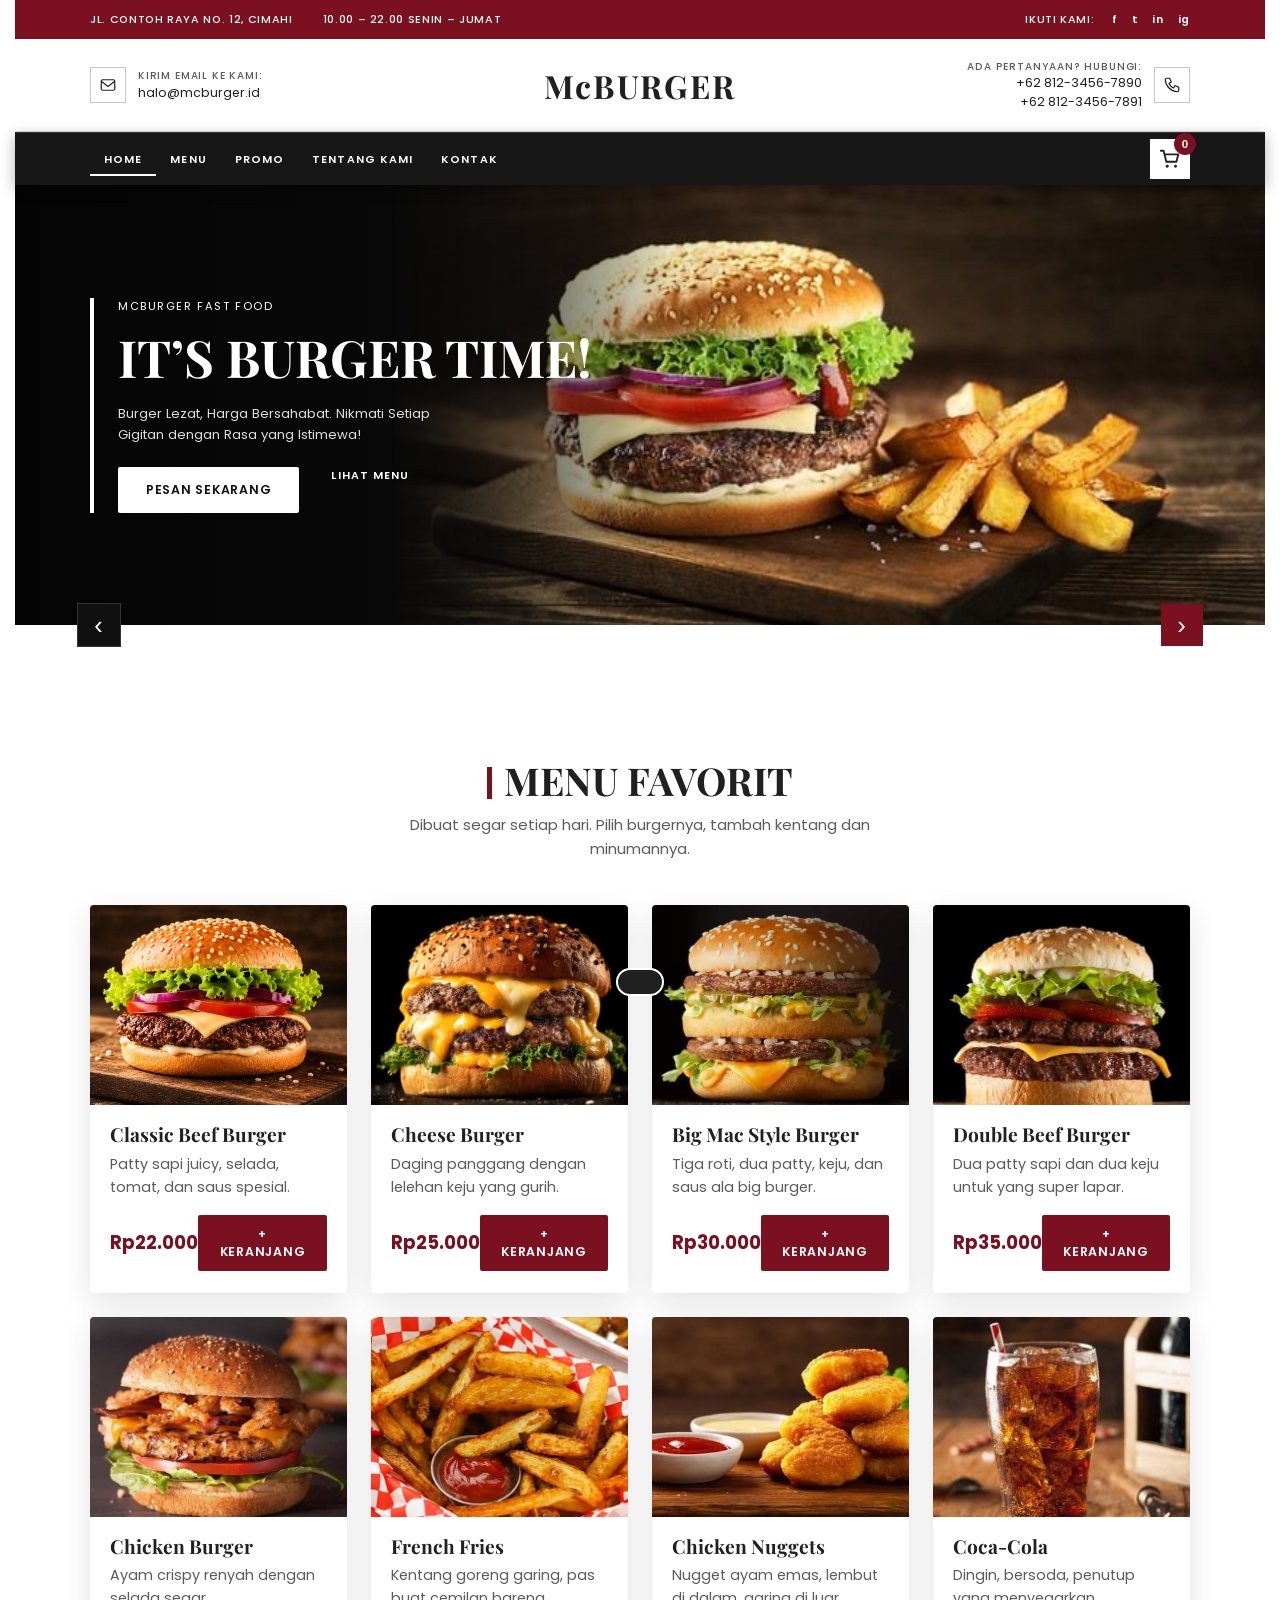
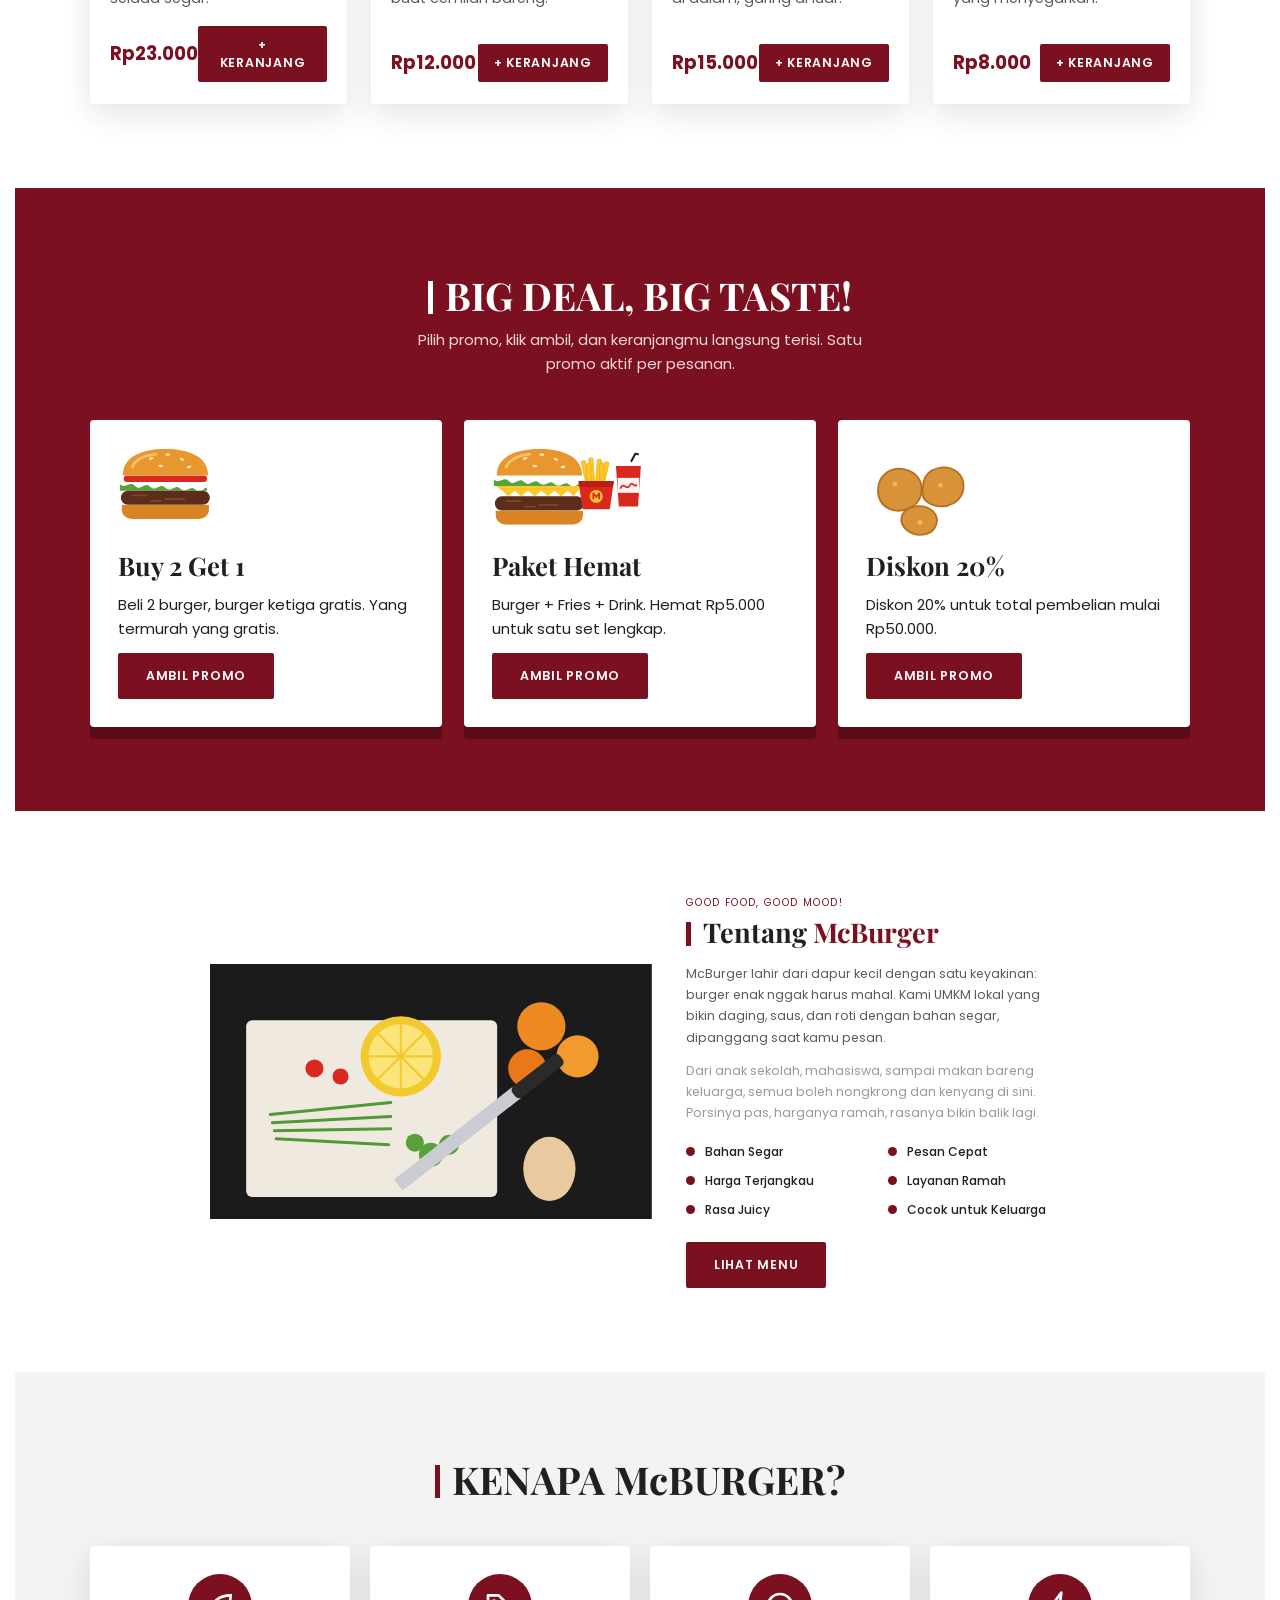
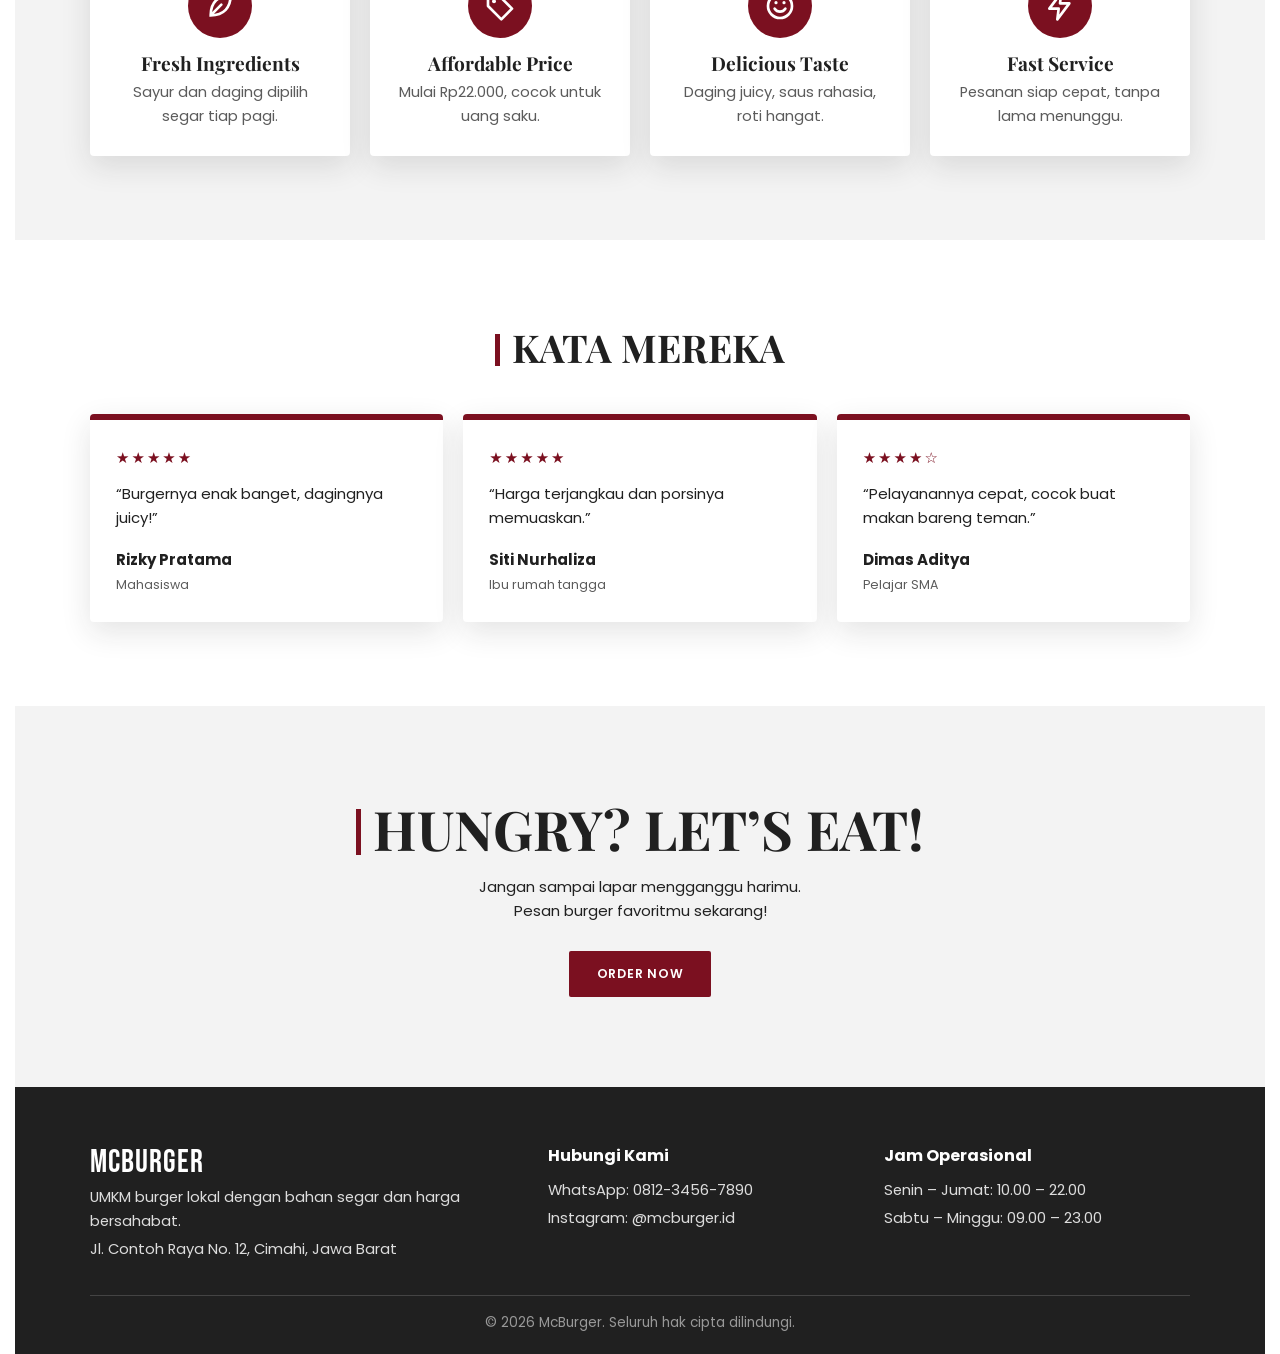
==== commit 34c62fd3: "Update index.html" ====
--- a/index.html
+++ b/index.html
@@ -36,7 +36,7 @@
 </nav></div></div>
 
 <main>
-<section class="hero" id="home"><div class="slides"><div class="slide on"><img class="bgart" alt="Burger keju dengan kentang goreng" src="images/hero-1.jpg"><div class="wrap"><div class="hl"><small class="tag">McBurger Fast Food</small><h1>IT’S BURGER TIME!</h1><p>Burger Lezat, Harga Bersahabat. Nikmati Setiap Gigitan dengan Rasa yang Istimewa!</p><div class="cta"><a class="btn b-yel" href="#menu" data-order>Pesan Sekarang</a><a class="lnk" href="#menu">Lihat Menu</a></div></div></div></div><div class="slide"><img class="bgart" alt="Burger, nugget ayam, saus, dan cola" src="images/hero-2.jpg"><div class="wrap"><div class="hl"><small class="tag">Promo Spesial</small><h1>BIG DEAL, BIG TASTE!</h1><p>Buy 2 Get 1, paket hemat burger + fries + drink, dan diskon 20%. Ambil promonya sekarang!</p><div class="cta"><a class="btn b-yel" href="#menu" data-order>Pesan Sekarang</a><a class="lnk" href="#menu">Lihat Menu</a></div></div></div></div><div class="slide"><img class="bgart" alt="Cheeseburger dengan cola dingin" src="images/hero-3.jpg"><div class="wrap"><div class="hl"><small class="tag">Fresh Every Day</small><h1>GOOD FOOD, GOOD MOOD!</h1><p>Dibuat dari bahan segar, dipanggang saat kamu pesan, dengan harga yang ramah di kantong.</p><div class="cta"><a class="btn b-yel" href="#menu" data-order>Pesan Sekarang</a><a class="lnk" href="#menu">Lihat Menu</a></div></div></div></div></div><button class="arr prev" aria-label="Slide sebelumnya">‹</button><button class="arr next" aria-label="Slide berikutnya">›</button></section>
+<section class="hero" id="home"><div class="slides"><div class="slide on"><img class="bgart" alt="Burger keju dengan kentang goreng" src="hero-1.jpg"><div class="wrap"><div class="hl"><small class="tag">McBurger Fast Food</small><h1>IT’S BURGER TIME!</h1><p>Burger Lezat, Harga Bersahabat. Nikmati Setiap Gigitan dengan Rasa yang Istimewa!</p><div class="cta"><a class="btn b-yel" href="#menu" data-order>Pesan Sekarang</a><a class="lnk" href="#menu">Lihat Menu</a></div></div></div></div><div class="slide"><img class="bgart" alt="Burger, nugget ayam, saus, dan cola" src="hero-2.jpg"><div class="wrap"><div class="hl"><small class="tag">Promo Spesial</small><h1>BIG DEAL, BIG TASTE!</h1><p>Buy 2 Get 1, paket hemat burger + fries + drink, dan diskon 20%. Ambil promonya sekarang!</p><div class="cta"><a class="btn b-yel" href="#menu" data-order>Pesan Sekarang</a><a class="lnk" href="#menu">Lihat Menu</a></div></div></div></div><div class="slide"><img class="bgart" alt="Cheeseburger dengan cola dingin" src="hero-3.jpg"><div class="wrap"><div class="hl"><small class="tag">Fresh Every Day</small><h1>GOOD FOOD, GOOD MOOD!</h1><p>Dibuat dari bahan segar, dipanggang saat kamu pesan, dengan harga yang ramah di kantong.</p><div class="cta"><a class="btn b-yel" href="#menu" data-order>Pesan Sekarang</a><a class="lnk" href="#menu">Lihat Menu</a></div></div></div></div></div><button class="arr prev" aria-label="Slide sebelumnya">‹</button><button class="arr next" aria-label="Slide berikutnya">›</button></section>
 
 <section id="menu"><div class="wrap"><div class="head reveal"><h2>MENU FAVORIT</h2><p>Dibuat segar setiap hari. Pilih burgernya, tambah kentang dan minumannya.</p></div><div class="grid" id="grid"></div></div></section>
 
